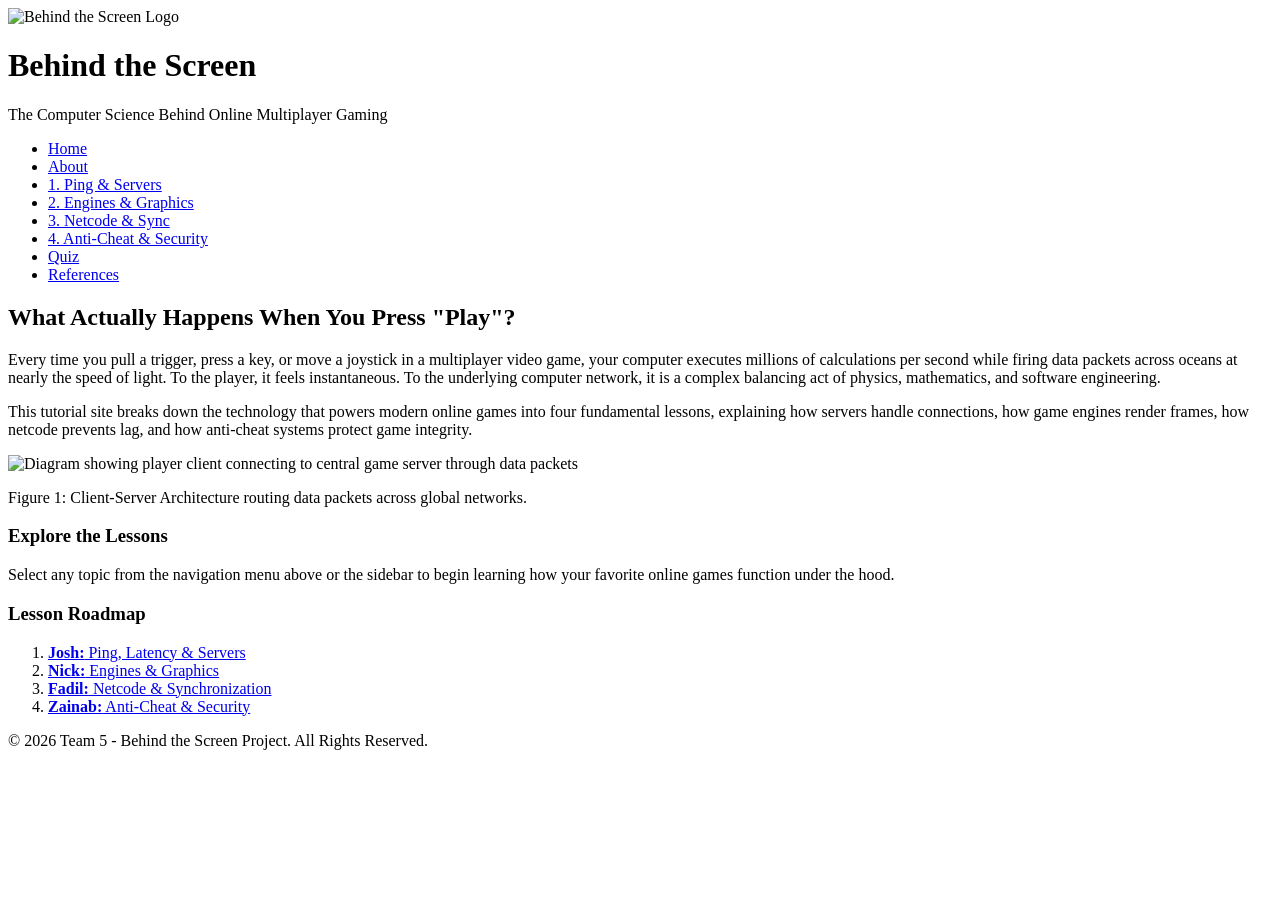
==== index.html @ d76be74d "Add files via upload HTML Files" ====
<!DOCTYPE html>
<html lang="en">
<head>
    <meta charset="utf-8">
    <meta name="viewport" content="width=device-width, initial-scale=1.0">
    <meta name="description" content="Learn the underlying technology behind online multiplayer gaming.">
    <meta name="keywords" content="gaming, networking, ping, latency, netcode, game engine, anti-cheat">
    <meta name="author" content="Josh, Nick, Fadil, Zainab">
    <title>Behind the Screen | Home</title>
    <link rel="stylesheet" href="assets/css/style.css">
</head>
<body>

    <header>
        <img src="assets/media/logo.png" alt="Behind the Screen Logo" id="site-logo">
        <h1>Behind the Screen</h1>
        <p class="tagline">The Computer Science Behind Online Multiplayer Gaming</p>
    </header>

    <nav>
        <ul>
            <li><a href="index.html">Home</a></li>
            <li><a href="about.html">About</a></li>
            <li><a href="lesson_josh.html">1. Ping &amp; Servers</a></li>
            <li><a href="lesson_nick.html">2. Engines &amp; Graphics</a></li>
            <li><a href="lesson_fadil.html">3. Netcode &amp; Sync</a></li>
            <li><a href="lesson_zainab.html">4. Anti-Cheat &amp; Security</a></li>
            <li><a href="quiz.html">Quiz</a></li>
            <li><a href="references.html">References</a></li>
        </ul>
    </nav>

    <main>
        <section class="content-column">
            <h2>What Actually Happens When You Press "Play"?</h2>
            <p>Every time you pull a trigger, press a key, or move a joystick in a multiplayer video game, your computer executes millions of calculations per second while firing data packets across oceans at nearly the speed of light. To the player, it feels instantaneous. To the underlying computer network, it is a complex balancing act of physics, mathematics, and software engineering.</p>
            
            <p>This tutorial site breaks down the technology that powers modern online games into four fundamental lessons, explaining how servers handle connections, how game engines render frames, how netcode prevents lag, and how anti-cheat systems protect game integrity.</p>

            <div class="featured-media">
                <img src="assets/media/home_image.png" alt="Diagram showing player client connecting to central game server through data packets">
                <p>Figure 1: Client-Server Architecture routing data packets across global networks.</p>
            </div>

            <section id="team-teaser">
                <h3>Explore the Lessons</h3>
                <p>Select any topic from the navigation menu above or the sidebar to begin learning how your favorite online games function under the hood.</p>
            </section>
        </section>

        <aside class="sidebar-column">
            <h3>Lesson Roadmap</h3>
            <ol>
                <li><a href="lesson_josh.html"><strong>Josh:</strong> Ping, Latency &amp; Servers</a></li>
                <li><a href="lesson_nick.html"><strong>Nick:</strong> Engines &amp; Graphics</a></li>
                <li><a href="lesson_fadil.html"><strong>Fadil:</strong> Netcode &amp; Synchronization</a></li>
                <li><a href="lesson_zainab.html"><strong>Zainab:</strong> Anti-Cheat &amp; Security</a></li>
            </ol>
        </aside>
    </main>

    <footer>
        <p>&copy; 2026 Team 5 - Behind the Screen Project. All Rights Reserved.</p>
    </footer>

</body>
</html>
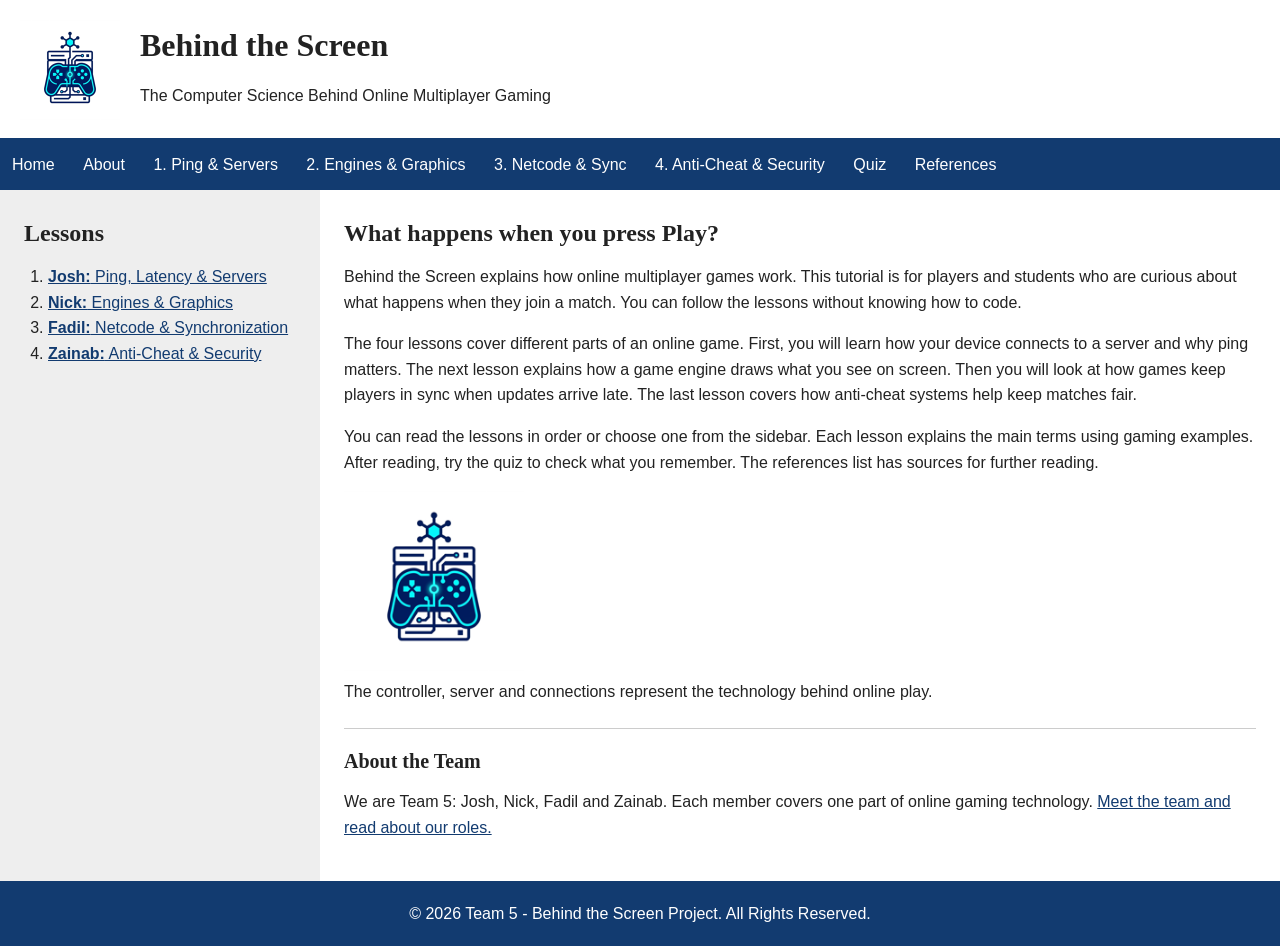
==== commit cb052d5d: "css added" ====
--- a/index.html
+++ b/index.html
@@ -30,26 +30,10 @@
         </ul>
     </nav>
 
+    <!-- The sidebar and page content share a two-column layout. -->
     <main>
-        <section class="content-column">
-            <h2>What Actually Happens When You Press "Play"?</h2>
-            <p>Every time you pull a trigger, press a key, or move a joystick in a multiplayer video game, your computer executes millions of calculations per second while firing data packets across oceans at nearly the speed of light. To the player, it feels instantaneous. To the underlying computer network, it is a complex balancing act of physics, mathematics, and software engineering.</p>
-            
-            <p>This tutorial site breaks down the technology that powers modern online games into four fundamental lessons, explaining how servers handle connections, how game engines render frames, how netcode prevents lag, and how anti-cheat systems protect game integrity.</p>
-
-            <div class="featured-media">
-                <img src="assets/media/home_image.png" alt="Diagram showing player client connecting to central game server through data packets">
-                <p>Figure 1: Client-Server Architecture routing data packets across global networks.</p>
-            </div>
-
-            <section id="team-teaser">
-                <h3>Explore the Lessons</h3>
-                <p>Select any topic from the navigation menu above or the sidebar to begin learning how your favorite online games function under the hood.</p>
-            </section>
-        </section>
-
         <aside class="sidebar-column">
-            <h3>Lesson Roadmap</h3>
+            <h2>Lessons</h2>
             <ol>
                 <li><a href="lesson_josh.html"><strong>Josh:</strong> Ping, Latency &amp; Servers</a></li>
                 <li><a href="lesson_nick.html"><strong>Nick:</strong> Engines &amp; Graphics</a></li>
@@ -57,6 +41,23 @@
                 <li><a href="lesson_zainab.html"><strong>Zainab:</strong> Anti-Cheat &amp; Security</a></li>
             </ol>
         </aside>
+
+        <section class="content-column">
+            <h2>What happens when you press Play?</h2>
+            <p>Behind the Screen explains how online multiplayer games work. This tutorial is for players and students who are curious about what happens when they join a match. You can follow the lessons without knowing how to code.</p>
+            <p>The four lessons cover different parts of an online game. First, you will learn how your device connects to a server and why ping matters. The next lesson explains how a game engine draws what you see on screen. Then you will look at how games keep players in sync when updates arrive late. The last lesson covers how anti-cheat systems help keep matches fair.</p>
+            <p>You can read the lessons in order or choose one from the sidebar. Each lesson explains the main terms using gaming examples. After reading, try the quiz to check what you remember. The references list has sources for further reading.</p>
+
+            <figure class="featured-media">
+                <img src="assets/media/logo.png" alt="A game controller connected to a server and network nodes" width="180" height="180">
+                <figcaption>The controller, server and connections represent the technology behind online play.</figcaption>
+            </figure>
+
+            <section id="team-teaser">
+                <h3>About the Team</h3>
+                <p>We are Team 5: Josh, Nick, Fadil and Zainab. Each member covers one part of online gaming technology. <a href="about.html">Meet the team and read about our roles.</a></p>
+            </section>
+        </section>
     </main>
 
     <footer>
@@ -64,4 +65,4 @@
     </footer>
 
 </body>
-</html>+</html>
--- a/assets/css/style.css
+++ b/assets/css/style.css
@@ -0,0 +1,118 @@
+/* Reset default spacing. */
+* {
+    margin: 0;
+    padding: 0;
+    box-sizing: border-box;
+}
+
+body {
+    font-family: Arial, sans-serif;
+    font-size: 16px;
+    line-height: 1.6;
+    color: #222;
+    background-color: white;
+}
+
+h1, h2, h3 {
+    font-family: Georgia, serif;
+    margin-bottom: 12px;
+}
+h1 { font-size: 32px; }
+h2 { font-size: 24px; }
+h3 { font-size: 20px; }
+p, ul, ol { margin-bottom: 16px; }
+ul, ol { padding-left: 24px; }
+a, a:visited { color: #123b70; }
+a:hover, a:focus { text-decoration: none; }
+
+header {
+    padding: 20px;
+    border-bottom: 2px solid #123b70;
+}
+#site-logo {
+    width: 100px;
+    height: 100px;
+    float: left;
+    margin-right: 20px;
+}
+header { min-height: 140px; }
+.tagline { margin-bottom: 0; }
+nav { background-color: #123b70; }
+nav ul {
+    list-style: none;
+    padding: 0;
+    margin: 0;
+}
+nav li { display: inline-block; }
+nav a, nav a:visited {
+    display: inline-block;
+    padding: 12px;
+    color: white;
+    text-decoration: none;
+}
+nav a:hover, nav a:focus {
+    background-color: #ddd;
+    color: #123b70;
+    text-decoration: underline;
+}
+
+main {
+    display: flex;
+    min-height: 65vh;
+}
+.sidebar-column {
+    width: 25%;
+    padding: 24px;
+    background-color: #eee;
+}
+.content-column {
+    width: 75%;
+    min-width: 0;
+    padding: 24px;
+}
+img { max-width: 100%; }
+.featured-media { margin-bottom: 24px; }
+#team-teaser {
+    border-top: 1px solid #ccc;
+    padding-top: 16px;
+}
+
+table {
+    width: 100%;
+    border-collapse: collapse;
+    margin-bottom: 24px;
+}
+th, td {
+    border: 1px solid #ccc;
+    padding: 8px;
+    text-align: left;
+    overflow-wrap: anywhere;
+}
+th { background-color: #eee; }
+fieldset {
+    padding: 16px;
+    margin-bottom: 20px;
+    border: 1px solid #ccc;
+}
+legend { font-weight: bold; }
+button {
+    padding: 8px 16px;
+    font: inherit;
+    cursor: pointer;
+}
+details { margin-top: 16px; }
+summary { cursor: pointer; }
+footer {
+    padding: 20px;
+    background-color: #123b70;
+    color: white;
+    text-align: center;
+}
+footer p { margin: 0; }
+
+/* Stack the columns on smaller screens. */
+@media (max-width: 700px) {
+    main { display: block; }
+    .sidebar-column, .content-column { width: 100%; }
+    th, td { padding: 4px; }
+}
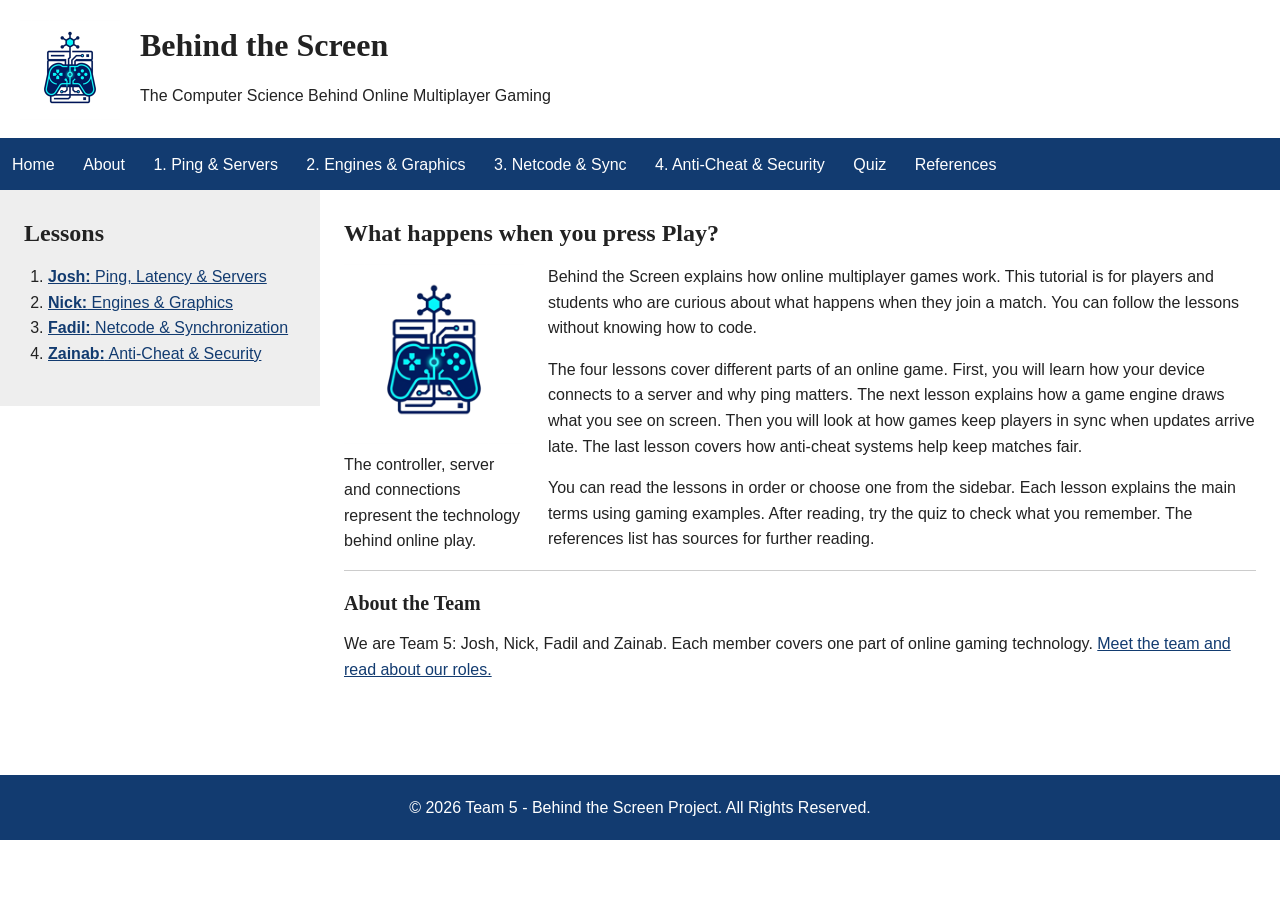
==== commit 2c5fd50c: "made the site responsive on mobile" ====
--- a/index.html
+++ b/index.html
@@ -44,14 +44,14 @@
 
         <section class="content-column">
             <h2>What happens when you press Play?</h2>
-            <p>Behind the Screen explains how online multiplayer games work. This tutorial is for players and students who are curious about what happens when they join a match. You can follow the lessons without knowing how to code.</p>
-            <p>The four lessons cover different parts of an online game. First, you will learn how your device connects to a server and why ping matters. The next lesson explains how a game engine draws what you see on screen. Then you will look at how games keep players in sync when updates arrive late. The last lesson covers how anti-cheat systems help keep matches fair.</p>
-            <p>You can read the lessons in order or choose one from the sidebar. Each lesson explains the main terms using gaming examples. After reading, try the quiz to check what you remember. The references list has sources for further reading.</p>
-
             <figure class="featured-media">
                 <img src="assets/media/logo.png" alt="A game controller connected to a server and network nodes" width="180" height="180">
                 <figcaption>The controller, server and connections represent the technology behind online play.</figcaption>
             </figure>
+
+            <p>Behind the Screen explains how online multiplayer games work. This tutorial is for players and students who are curious about what happens when they join a match. You can follow the lessons without knowing how to code.</p>
+            <p>The four lessons cover different parts of an online game. First, you will learn how your device connects to a server and why ping matters. The next lesson explains how a game engine draws what you see on screen. Then you will look at how games keep players in sync when updates arrive late. The last lesson covers how anti-cheat systems help keep matches fair.</p>
+            <p>You can read the lessons in order or choose one from the sidebar. Each lesson explains the main terms using gaming examples. After reading, try the quiz to check what you remember. The references list has sources for further reading.</p>
 
             <section id="team-teaser">
                 <h3>About the Team</h3>
--- a/assets/css/style.css
+++ b/assets/css/style.css
@@ -57,22 +57,36 @@
 }
 
 main {
-    display: flex;
     min-height: 65vh;
 }
+/* Clear the floated columns so the footer stays below them. */
+main::after {
+    content: "";
+    display: block;
+    clear: both;
+}
 .sidebar-column {
+    float: left;
     width: 25%;
     padding: 24px;
     background-color: #eee;
 }
 .content-column {
+    float: left;
     width: 75%;
-    min-width: 0;
+    overflow-wrap: anywhere;
     padding: 24px;
 }
 img { max-width: 100%; }
-.featured-media { margin-bottom: 24px; }
+.featured-media {
+    float: left;
+    width: 180px;
+    max-width: 100%;
+    margin: 0 24px 16px 0;
+}
+.featured-media img { height: auto; }
 #team-teaser {
+    clear: both;
     border-top: 1px solid #ccc;
     padding-top: 16px;
 }
@@ -112,7 +126,28 @@
 
 /* Stack the columns on smaller screens. */
 @media (max-width: 700px) {
-    main { display: block; }
-    .sidebar-column, .content-column { width: 100%; }
+    .sidebar-column, .content-column {
+        float: none;
+        width: 100%;
+        padding: 16px;
+    }
+    #site-logo {
+        float: none;
+        display: block;
+        margin: 0 auto 12px;
+    }
+    header { text-align: center; }
+    nav li { width: 50%; }
+    nav ul { font-size: 0; }
+    nav a {
+        width: 100%;
+        font-size: 16px;
+        padding: 10px;
+    }
+    .featured-media {
+        float: none;
+        margin: 0 auto 16px;
+    }
+    table { table-layout: fixed; }
     th, td { padding: 4px; }
 }
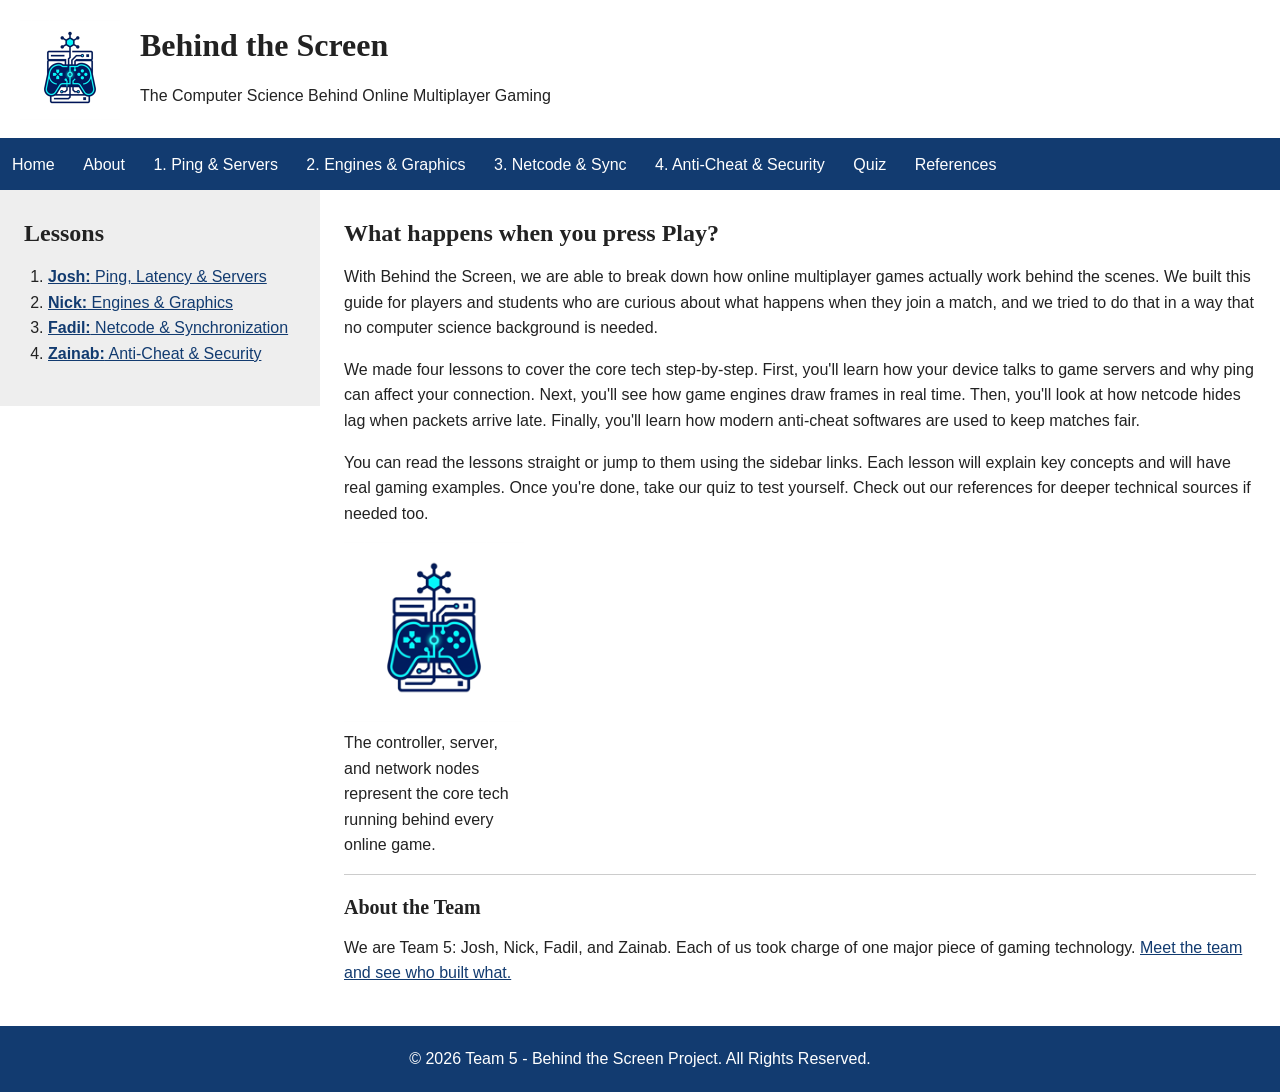
==== commit 773ee832: "Humanize text across main pages and lessons" ====
--- a/index.html
+++ b/index.html
@@ -31,7 +31,7 @@
     </nav>
 
     <!-- The sidebar and page content share a two-column layout. -->
-    <main>
+<main>
         <aside class="sidebar-column">
             <h2>Lessons</h2>
             <ol>
@@ -44,18 +44,18 @@
 
         <section class="content-column">
             <h2>What happens when you press Play?</h2>
+            <p>With Behind the Screen, we are able to break down how online multiplayer games actually work behind the scenes. We built this guide for players and students who are curious about what happens when they join a match, and we tried to do that in a way that no computer science background is needed.</p>
+            <p>We made four lessons to cover the core tech step-by-step. First, you'll learn how your device talks to game servers and why ping can affect your connection. Next, you'll see how game engines draw frames in real time. Then, you'll look at how netcode hides lag when packets arrive late. Finally, you'll learn how modern anti-cheat softwares are used to keep matches fair.</p>
+            <p>You can read the lessons straight or jump to them using the sidebar links. Each lesson will explain key concepts and will have real gaming examples. Once you're done, take our quiz to test yourself. Check out our references for deeper technical sources if needed too.</p>
+
             <figure class="featured-media">
                 <img src="assets/media/logo.png" alt="A game controller connected to a server and network nodes" width="180" height="180">
-                <figcaption>The controller, server and connections represent the technology behind online play.</figcaption>
+                <figcaption>The controller, server, and network nodes represent the core tech running behind every online game.</figcaption>
             </figure>
-
-            <p>Behind the Screen explains how online multiplayer games work. This tutorial is for players and students who are curious about what happens when they join a match. You can follow the lessons without knowing how to code.</p>
-            <p>The four lessons cover different parts of an online game. First, you will learn how your device connects to a server and why ping matters. The next lesson explains how a game engine draws what you see on screen. Then you will look at how games keep players in sync when updates arrive late. The last lesson covers how anti-cheat systems help keep matches fair.</p>
-            <p>You can read the lessons in order or choose one from the sidebar. Each lesson explains the main terms using gaming examples. After reading, try the quiz to check what you remember. The references list has sources for further reading.</p>
 
             <section id="team-teaser">
                 <h3>About the Team</h3>
-                <p>We are Team 5: Josh, Nick, Fadil and Zainab. Each member covers one part of online gaming technology. <a href="about.html">Meet the team and read about our roles.</a></p>
+                <p>We are Team 5: Josh, Nick, Fadil, and Zainab. Each of us took charge of one major piece of gaming technology. <a href="about.html">Meet the team and see who built what.</a></p>
             </section>
         </section>
     </main>
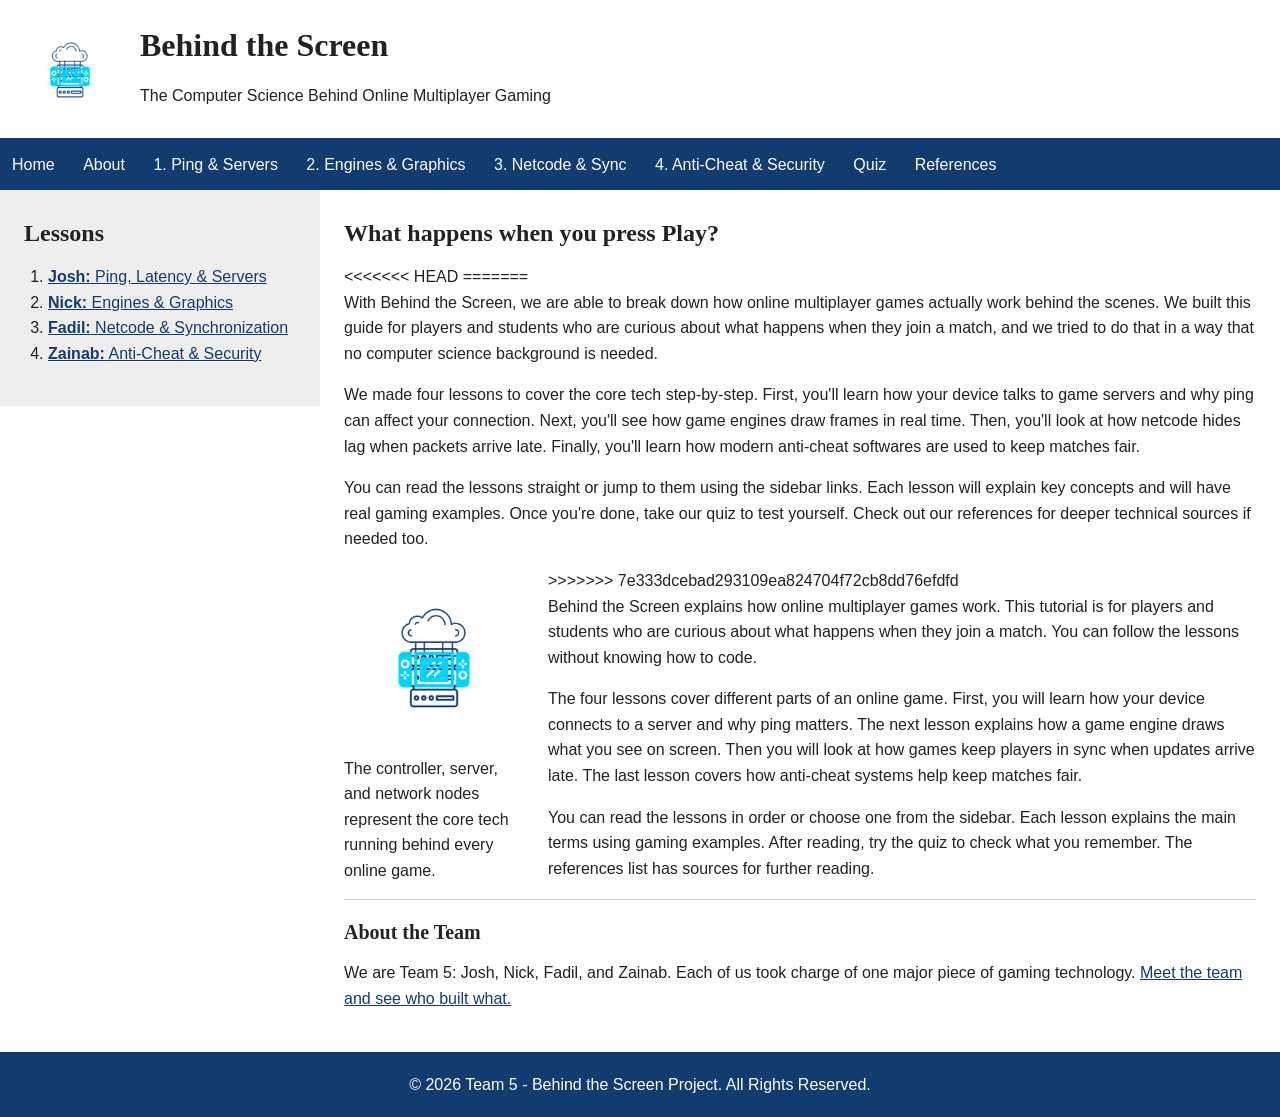
==== commit bc290fb6: "Merge branch 'main' of https://github.com/nickmax/iste140" ====
--- a/index.html
+++ b/index.html
@@ -44,14 +44,21 @@
 
         <section class="content-column">
             <h2>What happens when you press Play?</h2>
+<<<<<<< HEAD
+=======
             <p>With Behind the Screen, we are able to break down how online multiplayer games actually work behind the scenes. We built this guide for players and students who are curious about what happens when they join a match, and we tried to do that in a way that no computer science background is needed.</p>
             <p>We made four lessons to cover the core tech step-by-step. First, you'll learn how your device talks to game servers and why ping can affect your connection. Next, you'll see how game engines draw frames in real time. Then, you'll look at how netcode hides lag when packets arrive late. Finally, you'll learn how modern anti-cheat softwares are used to keep matches fair.</p>
             <p>You can read the lessons straight or jump to them using the sidebar links. Each lesson will explain key concepts and will have real gaming examples. Once you're done, take our quiz to test yourself. Check out our references for deeper technical sources if needed too.</p>
 
+>>>>>>> 7e333dcebad293109ea824704f72cb8dd76efdfd
             <figure class="featured-media">
                 <img src="assets/media/logo.png" alt="A game controller connected to a server and network nodes" width="180" height="180">
                 <figcaption>The controller, server, and network nodes represent the core tech running behind every online game.</figcaption>
             </figure>
+
+            <p>Behind the Screen explains how online multiplayer games work. This tutorial is for players and students who are curious about what happens when they join a match. You can follow the lessons without knowing how to code.</p>
+            <p>The four lessons cover different parts of an online game. First, you will learn how your device connects to a server and why ping matters. The next lesson explains how a game engine draws what you see on screen. Then you will look at how games keep players in sync when updates arrive late. The last lesson covers how anti-cheat systems help keep matches fair.</p>
+            <p>You can read the lessons in order or choose one from the sidebar. Each lesson explains the main terms using gaming examples. After reading, try the quiz to check what you remember. The references list has sources for further reading.</p>
 
             <section id="team-teaser">
                 <h3>About the Team</h3>
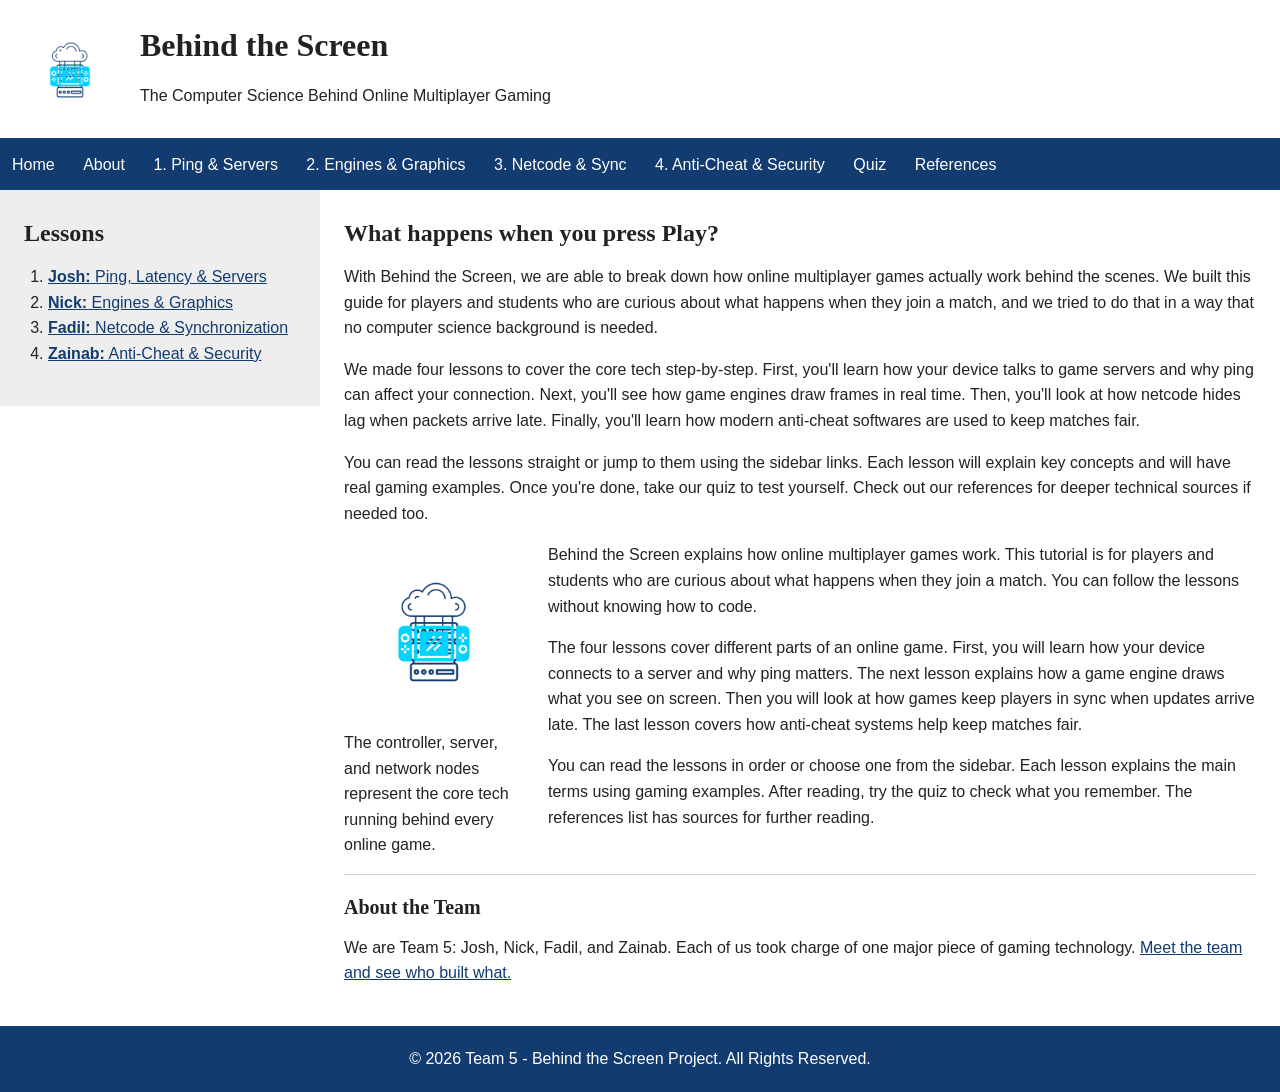
==== commit 21bac17b: "fix index.html" ====
--- a/index.html
+++ b/index.html
@@ -44,13 +44,10 @@
 
         <section class="content-column">
             <h2>What happens when you press Play?</h2>
-<<<<<<< HEAD
-=======
             <p>With Behind the Screen, we are able to break down how online multiplayer games actually work behind the scenes. We built this guide for players and students who are curious about what happens when they join a match, and we tried to do that in a way that no computer science background is needed.</p>
             <p>We made four lessons to cover the core tech step-by-step. First, you'll learn how your device talks to game servers and why ping can affect your connection. Next, you'll see how game engines draw frames in real time. Then, you'll look at how netcode hides lag when packets arrive late. Finally, you'll learn how modern anti-cheat softwares are used to keep matches fair.</p>
             <p>You can read the lessons straight or jump to them using the sidebar links. Each lesson will explain key concepts and will have real gaming examples. Once you're done, take our quiz to test yourself. Check out our references for deeper technical sources if needed too.</p>
 
->>>>>>> 7e333dcebad293109ea824704f72cb8dd76efdfd
             <figure class="featured-media">
                 <img src="assets/media/logo.png" alt="A game controller connected to a server and network nodes" width="180" height="180">
                 <figcaption>The controller, server, and network nodes represent the core tech running behind every online game.</figcaption>
